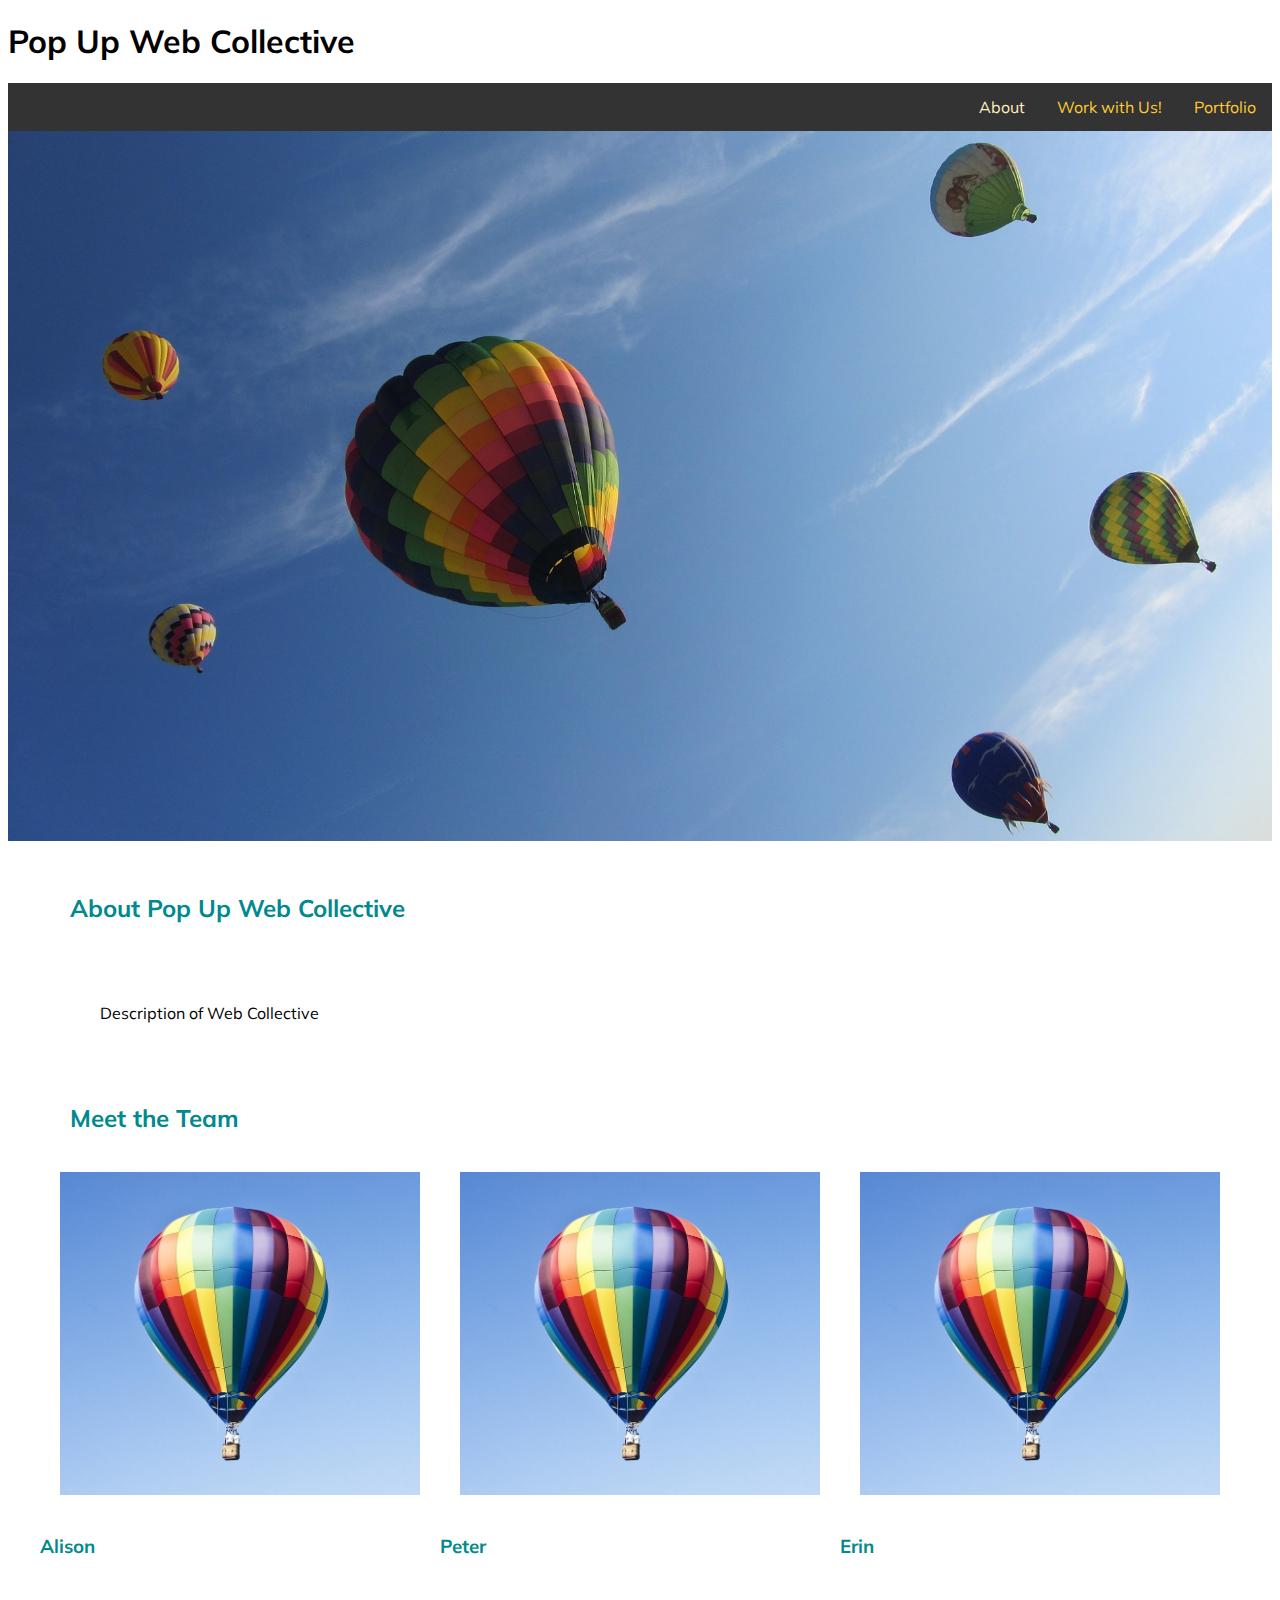
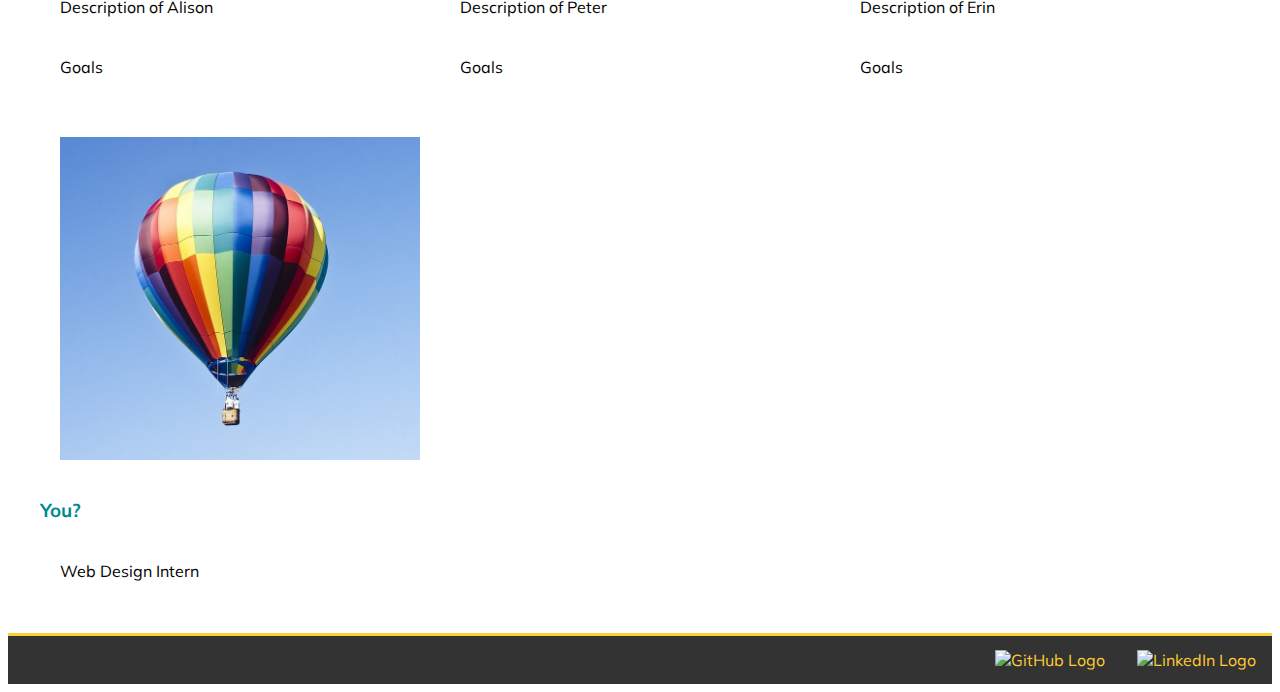
==== index.html @ be5d69f3 "Base Template created" ====
<!DOCTYPE html>
<html>
  <head>
  <link href='https://fonts.googleapis.com/css?family=Muli:400,400italic' rel='stylesheet' type='text/css'>
  <link rel="stylesheet" href="style.css">
  </head>
<body>
  <header>
    <h1>
      Pop Up Web Collective
    </h1>
    <ul class="nav">
      <li class="nav"><a href="work.html"> Portfolio </a></li>
      <li class="nav"> <a href="contact.html"> Work with Us! </a></li>
      <li class="nav selected"> <a href="index.html"> About </a></li>
    </ul>
  <div id="banner">
    <img src="balloon1920.jpg" alt="banner photo" class="banner-photo">
  </div>
</header>
  <div class="content">
    <div class="row_container">
      <h2>
        About Pop Up Web Collective
      </h2>
    </div>
    <div class="row_container">
      <p> Description of Web Collective </p>
    </div>
    <div class="row_container">
      <h2>
        Meet the Team
      </h2>
    </div>
    <div class="row_container">
      <div class="column_container">
        <img src="tinyballoon.jpg" alt="banner photo" class="profile-photo">
        <h3> Alison </h3>
        <p> Description of Alison </p>
        <p> Goals </p>
      </div>
      <div class="column_container">
        <img src="tinyballoon.jpg" alt="banner photo" class="profile-photo">
        <h3> Peter </h3>
        <p> Description of Peter </p>
        <p> Goals </p>
      </div>
      <div class="column_container">
        <img src="tinyballoon.jpg" alt="banner photo" class="profile-photo">
        <h3> Erin </h3>
        <p> Description of Erin </p>
        <p> Goals </p>
      </div>
    </div>
    <br>
    <div class="row_container">
      <div class="column_container">
        <img src="tinyballoon.jpg" alt="banner photo" class="profile-photo">
        <h3> You? </h3>
        <p> Web Design Intern </p>
      </div>
      <div class="column_container">
        <img src="tinyballoon.jpg" alt="banner photo" class="profile-photo" id="nope1">
      </div>
      <div class="column_container">
        <img src="tinyballoon.jpg" alt="banner photo" class="profile-photo" id="nope2">
      </div>
    </div>


  </div>
  <footer>
    <ul>
      <li class="nav">
        <a href="https://www.linkedin.com/in/alisonacuna">
        <img src="linkedin_48.png" alt="LinkedIn Logo" class="social-icon"></a>
      </li>
      <li class="nav">
          <a href="https://github.com/alison-acuna">
          <img src="github_48.png" alt="GitHub Logo" class="social-icon"></a>
      </li>
  </footer>
</body>
</html>
---- style.css ----
/*

Orange #6E2C15
Blue #274373
*/

/*font*/
* {
  font-family: 'Muli', sans-serif;
}

/* Banner */



#banner {
  text-align: left;
  background-image: url("balloon1920.jpg");
  height: auto;
  max-height: 5%;
}

#nope1 {
  display: none;
}

#nope2 {
  display: none;
}

/*nav bar */

ul {
    list-style-type: none;
    margin: 0;
    padding: 0;
    overflow: hidden;
    background-color: #333;
}

li {
    float: right;
}

li a {
    display: block;
    color: white;
    text-align: center;
    padding: 14px 16px;
    text-decoration: none;
}


li a:hover {
    background-color: #111;
}

/* Content */

.content {
  padding: 2.5%;
  border-top: 0px;
  border-bottom: 3px;
  border-left: 0px;
  border-right: 0px;
  border-style: solid;
  border-color: #ffcc33;
}


/* About Page */

h3 {
  color: #00898e;
}

h4 {
  color: #00898e;
}

/* unvisited link */
a:link {
  color: #ffcc33;
}
/* visited link */
a:visited {
  color: #ffcc33;
}
/* mouse over link */
a:hover {
  color: #ffcc33;
}
/* selected link */
a:active {
  color: #ffcc33;
}

.selected a {
  color: #ffeebc;
}

/* Image  GET TO NON SQUISHY SIZE*/

img {
  max-width: 100%;
  display: block;
}

.profile-photo {
  margin: 5%;
}

/*header*/


/*body*/

body {

}

h2 {
  margin-left: 2.5%;
  margin-right: 2.5%;
  display: block;
  color: #00898e;
}

p {
  margin: 5%;
}

/* Work */

#title1  {
  color: #00898e;
}

#title2  {
  color: #00898e;
}
/*Contact*/

.contact {
  margin: 2.5%;
}


/* Responsive */

.row_container {
  display: flex;
}

.row_container {
  flex-wrap: wrap;
}



/*480*/
@media screen and (min-width: 480px){


.column_container {
    display: flex;
    flex-direction: column;
    flex: 1;
  }

.profile_item {
  flex: 1;
}

/*660*/

@media screen and (min-width: 660px){

.banner {
  max-height: 12rem;
  overflow: hidden;
}
h2 {
  margin-left: 2.5%;
  margin-right: 2.5%;
  display: block;
}

}
/*1024*/
@media screen and (min-width: 1024px){

.banner {
  max-height: 12rem;
  overflow: hidden;
  }


/*.content {
  margin-left: 10%;
  margin-right: 10%;
}*/


/* Footer */


/*.social-icon {
  width: 20px;
  height: 20px;
  padding: 5%;
  margin: 5%;
}*/
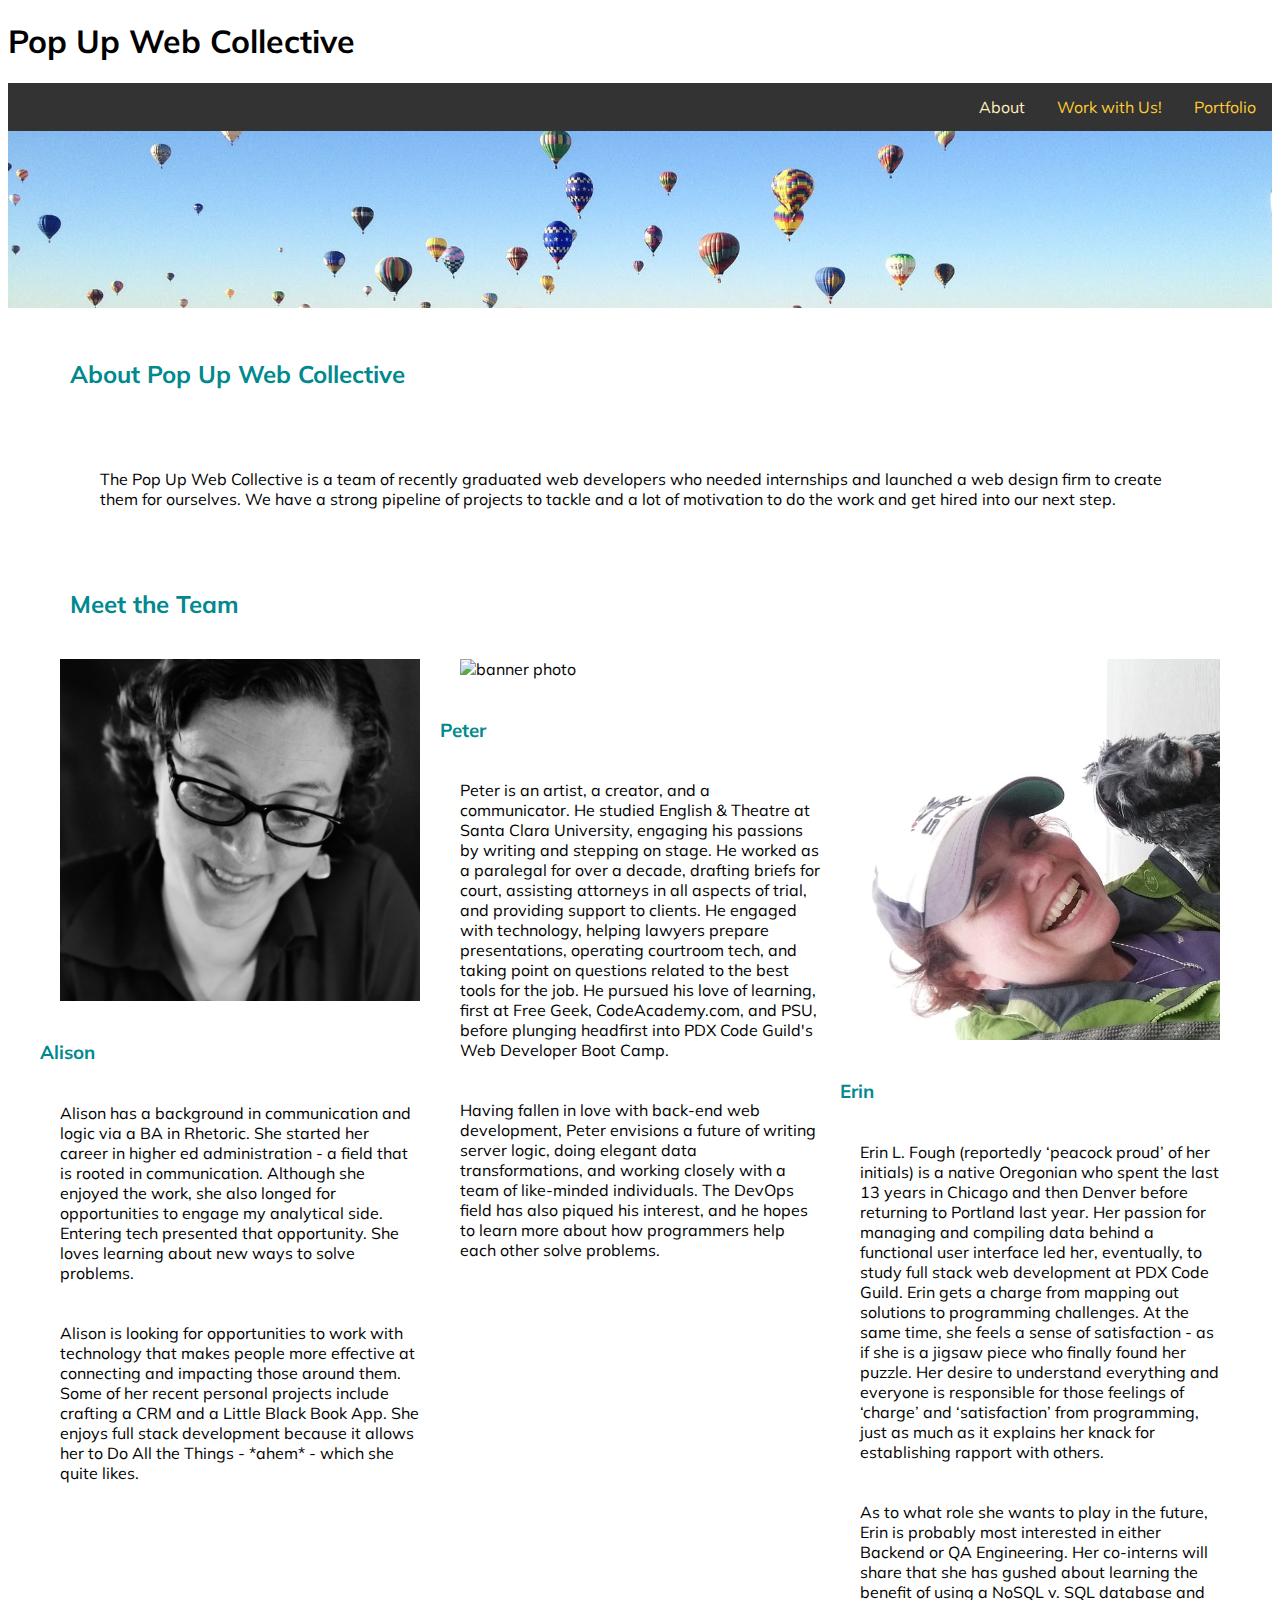
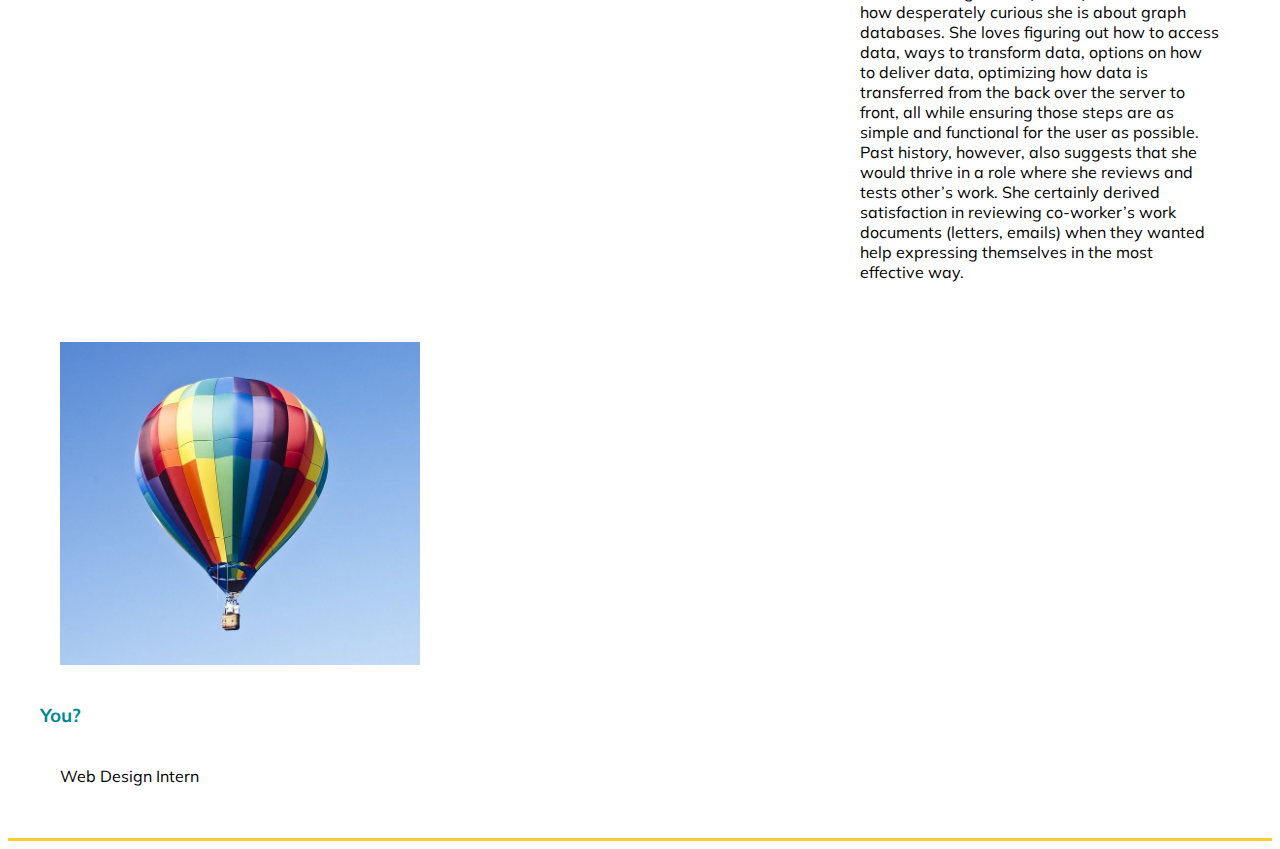
==== commit d5d68f55: "About page done" ====
--- a/index.html
+++ b/index.html
@@ -15,7 +15,7 @@
       <li class="nav selected"> <a href="index.html"> About </a></li>
     </ul>
   <div id="banner">
-    <img src="balloon1920.jpg" alt="banner photo" class="banner-photo">
+    <img src="balloon1926.jpg" alt="banner photo" class="banner-photo">
   </div>
 </header>
   <div class="content">
@@ -25,7 +25,7 @@
       </h2>
     </div>
     <div class="row_container">
-      <p> Description of Web Collective </p>
+      <p> The Pop Up Web Collective is a team of recently graduated web developers who needed internships and launched a web design firm to create them for ourselves.  We have a strong pipeline of projects to tackle and a lot of motivation to do the work and get hired into our next step.  </p>
     </div>
     <div class="row_container">
       <h2>
@@ -34,22 +34,22 @@
     </div>
     <div class="row_container">
       <div class="column_container">
-        <img src="tinyballoon.jpg" alt="banner photo" class="profile-photo">
+        <img src="alison1.jpg" alt="banner photo" class="profile-photo">
         <h3> Alison </h3>
-        <p> Description of Alison </p>
-        <p> Goals </p>
+        <p> Alison has a background in communication and logic via a BA in Rhetoric.  She started her career in higher ed administration - a field that is rooted in communication. Although she enjoyed the work, she also longed for opportunities to engage my analytical side.  Entering tech presented that opportunity.  She loves learning about new ways to solve problems. </p>
+        <p> Alison is looking for opportunities to work with technology that makes people more effective at connecting and impacting those around them.  Some of her recent personal projects include crafting a CRM and a Little Black Book App.  She enjoys full stack development because it allows her to Do All the Things - *ahem* -  which she quite likes.   </p>
       </div>
       <div class="column_container">
-        <img src="tinyballoon.jpg" alt="banner photo" class="profile-photo">
+        <img src="peter.jpg" alt="banner photo" class="profile-photo">
         <h3> Peter </h3>
-        <p> Description of Peter </p>
-        <p> Goals </p>
+        <p> Peter is an artist, a creator, and a communicator. He studied English & Theatre at Santa Clara University, engaging his passions by writing and stepping on stage. He worked as a paralegal for over a decade, drafting briefs for court, assisting attorneys in all aspects of trial, and providing support to clients. He engaged with technology, helping lawyers prepare presentations, operating courtroom tech, and taking point on questions related to the best tools for the job. He pursued his love of learning, first at Free Geek, CodeAcademy.com, and PSU, before plunging headfirst into PDX Code Guild's Web Developer Boot Camp. </p>
+        <p> Having fallen in love with back-end web development, Peter envisions a future of writing server logic, doing elegant data transformations, and working closely with a team of like-minded individuals. The DevOps field has also piqued his interest, and he hopes to learn more about how programmers help each other solve problems. </p>
       </div>
       <div class="column_container">
-        <img src="tinyballoon.jpg" alt="banner photo" class="profile-photo">
+        <img src="erin.jpg" alt="banner photo" class="profile-photo">
         <h3> Erin </h3>
-        <p> Description of Erin </p>
-        <p> Goals </p>
+        <p> Erin L. Fough (reportedly ‘peacock proud’ of her initials) is a native Oregonian who spent the last 13 years in Chicago and then Denver before returning to Portland last year.  Her passion for managing and compiling data behind a functional user interface led her, eventually, to study full stack web development at PDX Code Guild.  Erin gets a charge from mapping out solutions to programming challenges.  At the same time, she feels a sense of satisfaction - as if she is a jigsaw piece who finally found her puzzle.  Her desire to understand everything and everyone is responsible for those feelings of ‘charge’ and ‘satisfaction’ from programming, just as much as it explains her knack for establishing rapport with others. </p>
+        <p> As to what role she wants to play in the future, Erin is probably most interested in either Backend or QA Engineering. Her co-interns will share that she has gushed about learning the benefit of using a NoSQL v. SQL database and how desperately curious she is about graph databases.  She loves figuring out how to access data, ways to transform data, options on how to deliver data, optimizing how data is transferred from the back over the server to  front, all while ensuring those steps are as simple and functional for the user as possible.  Past history, however, also suggests that she would thrive in a role where she reviews and tests other’s work.  She certainly derived satisfaction in reviewing co-worker’s work documents (letters, emails) when they wanted help expressing themselves in the most effective way. </p>
       </div>
     </div>
     <br>
@@ -69,7 +69,7 @@
 
 
   </div>
-  <footer>
+  <!-- <footer>
     <ul>
       <li class="nav">
         <a href="https://www.linkedin.com/in/alisonacuna">
@@ -79,6 +79,6 @@
           <a href="https://github.com/alison-acuna">
           <img src="github_48.png" alt="GitHub Logo" class="social-icon"></a>
       </li>
-  </footer>
+  </footer> -->
 </body>
 </html>
